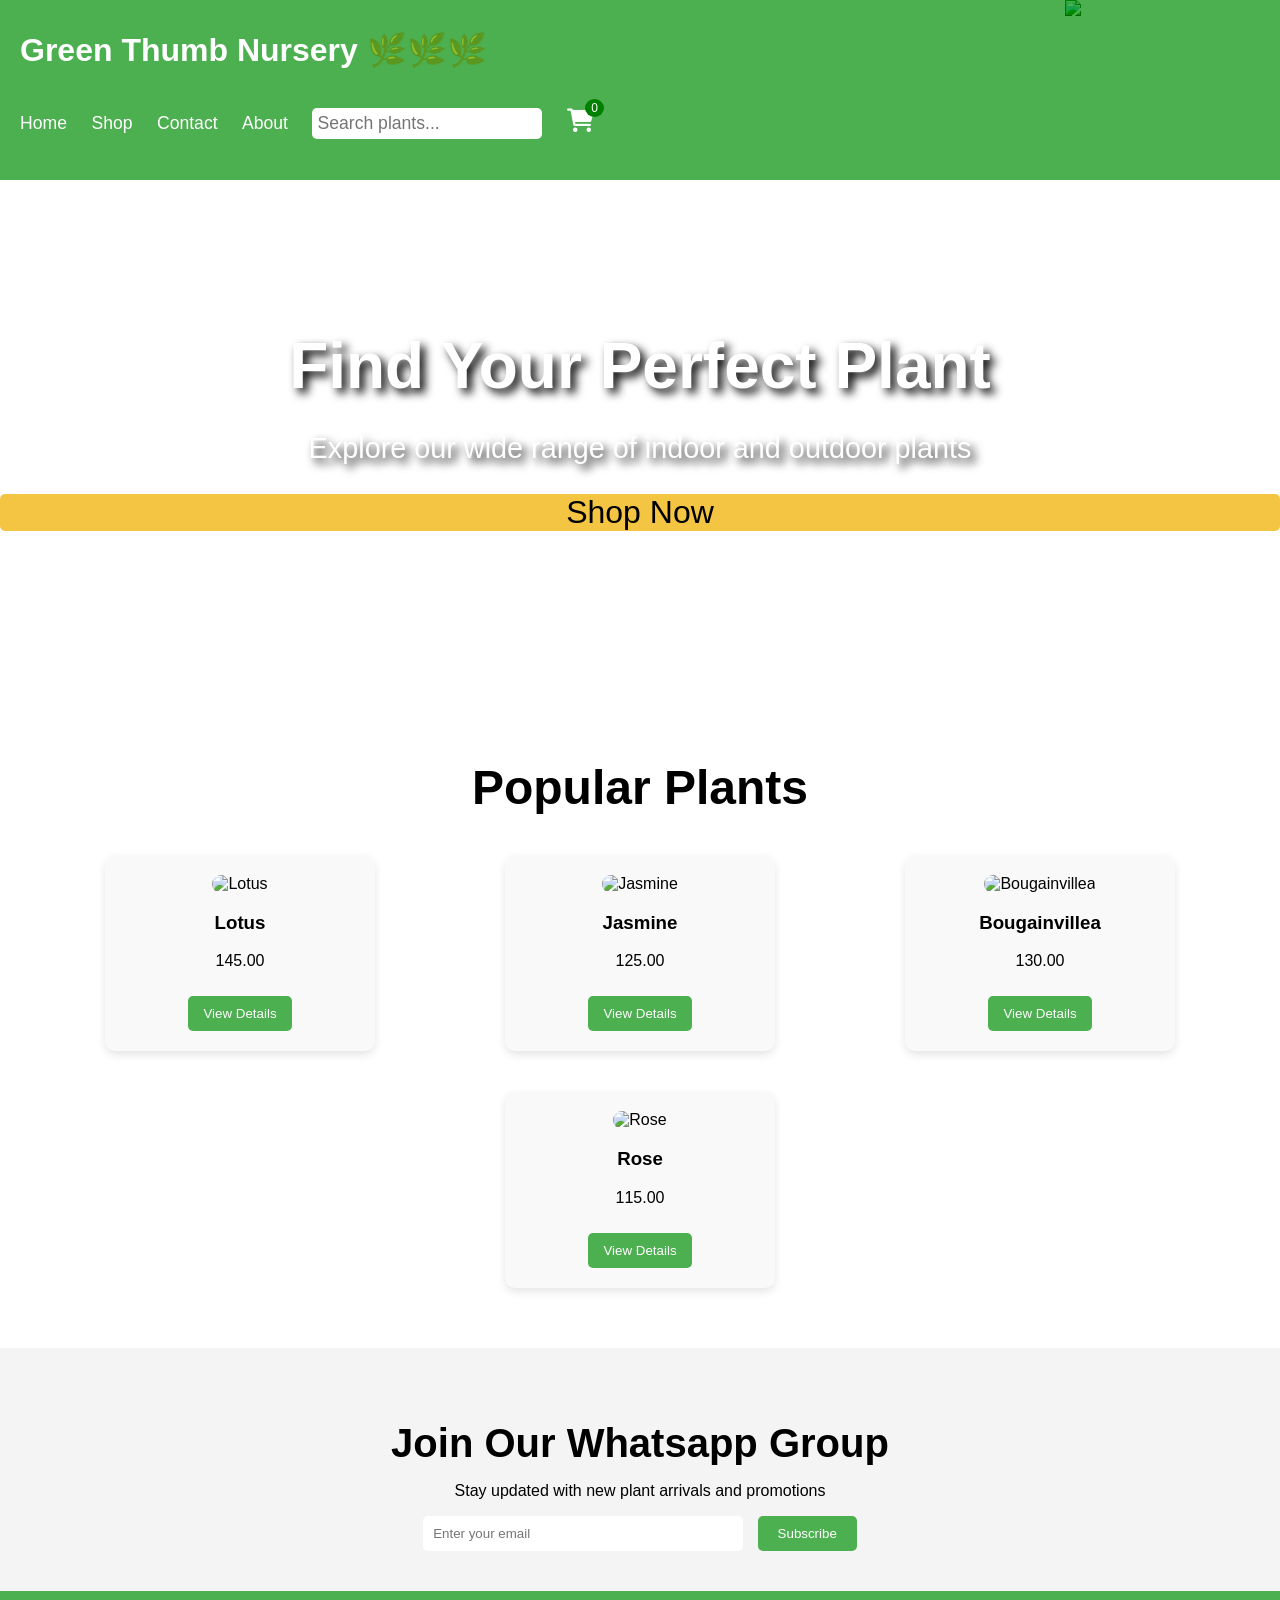
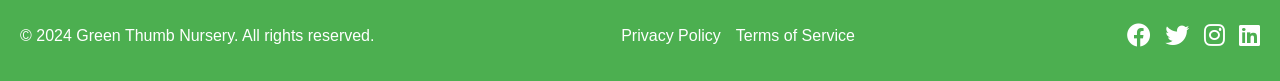
==== index.html @ d9c715cd "Refactor index.html for improved structure Updated HTML structure and fixed formatting issues." ====
<!DOCTYPE html>
<html lang="en">    
<head>
    <meta charset="UTF-8">
    <meta name="viewport" content="width=device-width, initial-scale=1.0">
    <title>Green Thumb Nursery</title>
    <link rel="stylesheet" href="style.css">
    <link rel="stylesheet" href="https://cdnjs.cloudflare.com/ajax/libs/font-awesome/6.0.0-beta3/css/all.min.css">
</head>
<body>

 
    
    <header>
        <div class="navbar">
            <h1>Green Thumb Nursery 🌿🌿🌿</h1>
            <nav> 
                <ul>
                    <li><a href="index.html">Home</a></li>
                    <li><a href="shop.html">Shop</a></li>
                    <li><a href="contact.html">Contact</a></li>
                    <li><a href="about.html">About</a></li>
                    <li><input type="text" placeholder="Search plants..."></li>
                   <li class="cart-icon"><a href="cart.html"><i class="fas fa-shopping-cart"></i><span class="cart-count">0</span></a></li>
                    
                </ul>
                
            </nav>
             

        </div> 

            <img src="images/banner.jpg" alt="Green Thumb Nursery Logo" class="thumb-image">
       
    </header>
    
    

   
    <section class="banner">
        <h2>Find Your Perfect Plant</h2>
        <p>Explore our wide range of indoor and outdoor plants</p>
        <a href="#" class="cta-btn">Shop Now</a>
    </section>

    
    <section class="products">
        <h2>Popular Plants</h2>
        <div class="product-container">
            <div class="product">
                <img src="images/Lotus.jpg" alt="Lotus">
                <h3>Lotus </h3>
                <p>145.00</p>
                <button class="view-btn">View Details</button>
            </div>
            <div class="product">
                <img src="images/Jasmine.jpg" alt="Jasmine">
                <h3>Jasmine</h3>
                <p>125.00</p>
                <button class="view-btn">View Details</button>
            </div>
            <div class="product">
                <img src="images/Bougainvillea.jpg" alt="Bougainvillea">
                <h3>Bougainvillea</h3>
                <p>130.00</p>
                <button class="view-btn">View Details</button>
            </div>
            <div class="product">
                <img src="images/Rose.jpg" alt="Rose">
                <h3>Rose</h3>
                <p>115.00</p>
                <button class="view-btn">View Details</button>
            </div>
        </div>
    </section>

    
    <section class="newsletter">
        <h2>Join Our Whatsapp Group</h2>
        <p>Stay updated with new plant arrivals and promotions</p>
        <input type="email" placeholder="Enter your email">
        <button class="subscribe-btn">Subscribe</button>
    </section>

    
    <footer>
        <div class="footer-content">
            <p>&copy; 2024 Green Thumb Nursery. All rights reserved.</p>
            <ul class="footer-links">
                <li><a href="#">Privacy Policy</a></li>
                <li><a href="#">Terms of Service</a></li>
            </ul>
            <div class="social-icons">
                <a href="https://www.facebook.com/sunilkumar.saroj.75457/"><i class="fab fa-facebook"></i></a>

                <a href="https://x.com/home"><i class="fab fa-twitter"></i></a>

                <a href="https://www.instagram.com/sunil_kumar11qq11/"><i class="fab fa-instagram"></i></a>
                
                <a href="https://www.linkedin.com/feed/"><i class="fab fa-linkedin"></i></a>
               
            </div>
        </div>
    </footer>

   
</body>
</html>
---- style.css ----
body {
    font-family: 'Arial', sans-serif;
    margin: 0;
    padding: 0;
    box-sizing: border-box;
}
nav {
    display: flex;
    justify-content:space-between;
}


header {
    background-color: #4CAF50;
    color: rgb(255, 255, 255);
    display: flex;
    justify-content:space-between;
}


.thumb-image {
    mix-blend-mode: color-burn;
    height: 180px;
    width: auto;
    
}

.navbar h1 {
    display: inline-block;
    font-size: 2rem;
}

.navbar {
    padding: 10px 20px;
}

ul {
    list-style: none;
    display: inline-block;
    padding: 0;
}

ul li {
    display: inline-block;
    margin-right: 20px;
}

nav ul li a, input[type="text"] {
    color: white;
    text-decoration:none;
    font-size: 1.1rem;
}

input[type="text"] {
    padding: 5px;
    border:none;
    border-radius: 5px;
    color: black;
}

.fas, .fab {
    color: white;
    font-size: 1.5rem;
}



.banner {
    background-image: url('images/nursery-banner.jpg');
    background-size: cover;
    background-position: center;
    height: 500px;
    text-align: center;
    display: flex;
    flex-direction: column;
    justify-content: center;
    color: white;
}

.banner h2 {
    font-size: 4rem;
    margin: 0;
    text-shadow: 5px 5px 10px rgba(0, 0, 0, 10.5); 

}

.banner p {
    font-size: 1.8rem;
    text-shadow: 5px 5px 10px rgba(0, 0, 0, 10.5);
}

.cta-btn {
    display: inline-block;
    padding: 10px 20px#f4c542;
    background-color: #f4c542;
    color: black;
    text-decoration: none;
    border-radius: 5px; 
    font-size: 2rem;
    margin-top: 0px;
}

.cta-btn:hover {
    background-color: #17ab35;
    transform: scale(1.05);
    transition: 0.3s;
}


.products {
    padding: 40px;
    text-align: center;
}

.products h2 {
    font-size: 3rem;
    margin-bottom: 20px;
}

.product-container {
    display: flex;
    justify-content: space-around;
    flex-wrap: wrap;
}

.product {
    width: 230px;
    margin: 20px;
    padding: 20px;
    background-color: #f9f9f9;
    box-shadow: 0 4px 8px rgba(0, 0, 0, 0.1);
    border-radius: 10px;
    transition: transform 0.3s;
}

.product:hover {
    transform: scale(1.05);
}

.product img {
    width: 100%;
    border-radius: 10px;
}

.view-btn {
    margin-top: 10px;
    padding: 10px 15px;
    background-color: #4CAF50;
    color: white;
    border: none;
    border-radius: 5px;
    cursor: pointer;
    transition: background-color 0.3s;
}

.view-btn:hover {
    background-color: #45a049;
}


.newsletter {
    padding: 40px;
    background-color: #f4f4f4;
    text-align: center;
}

.newsletter h2 {
    font-size: 2.5rem;
    margin-bottom: 10px;
}

.newsletter input[type="email"] {
    padding: 10px;
    width: 300px;
    border: none;
    border-radius: 5px;
    margin-right: 10px;
}

.subscribe-btn {
    padding: 10px 20px;
    background-color: #4CAF50;
    color: white;
    border: none;
    border-radius: 5px;
    cursor: pointer;
    transition: background-color 0.3s;
}

.subscribe-btn:hover {
    background-color: #45a049;
}


footer {
    background-color:#4CAF50;
    color: white;
    padding: 20px;
    text-align: center;
}

.footer-content {
    display: flex;
    justify-content: space-between;
    align-items: center;
    flex-wrap: wrap;
}

.footer-links {
    list-style: none;
    padding: 0;
    display: flex;
}

.footer-links li {
    margin-right: 15px;
}

.footer-links li a {
    color: white;
    text-decoration: none;
}

.footer-links li a:hover {
    text-decoration: underline;
}

.social-icons a {
    color: white;
    margin-left: 10px;
    font-size: 1.5rem;
}

.social-icons a:hover {
    color: #f4c542;
}

.cart-icon{
    position: relative;
    list-style: none;
}

.cart-icon a{
    color: black;
    font-size: 24px;
    text-decoration: none;
}

.cart-count{
    position: absolute;
    top: -8px;
    right: -10px;
    background: green;
    color: white;
    border-radius: 50%;
    padding: 2px 6px;
    font-size: 12px;
}
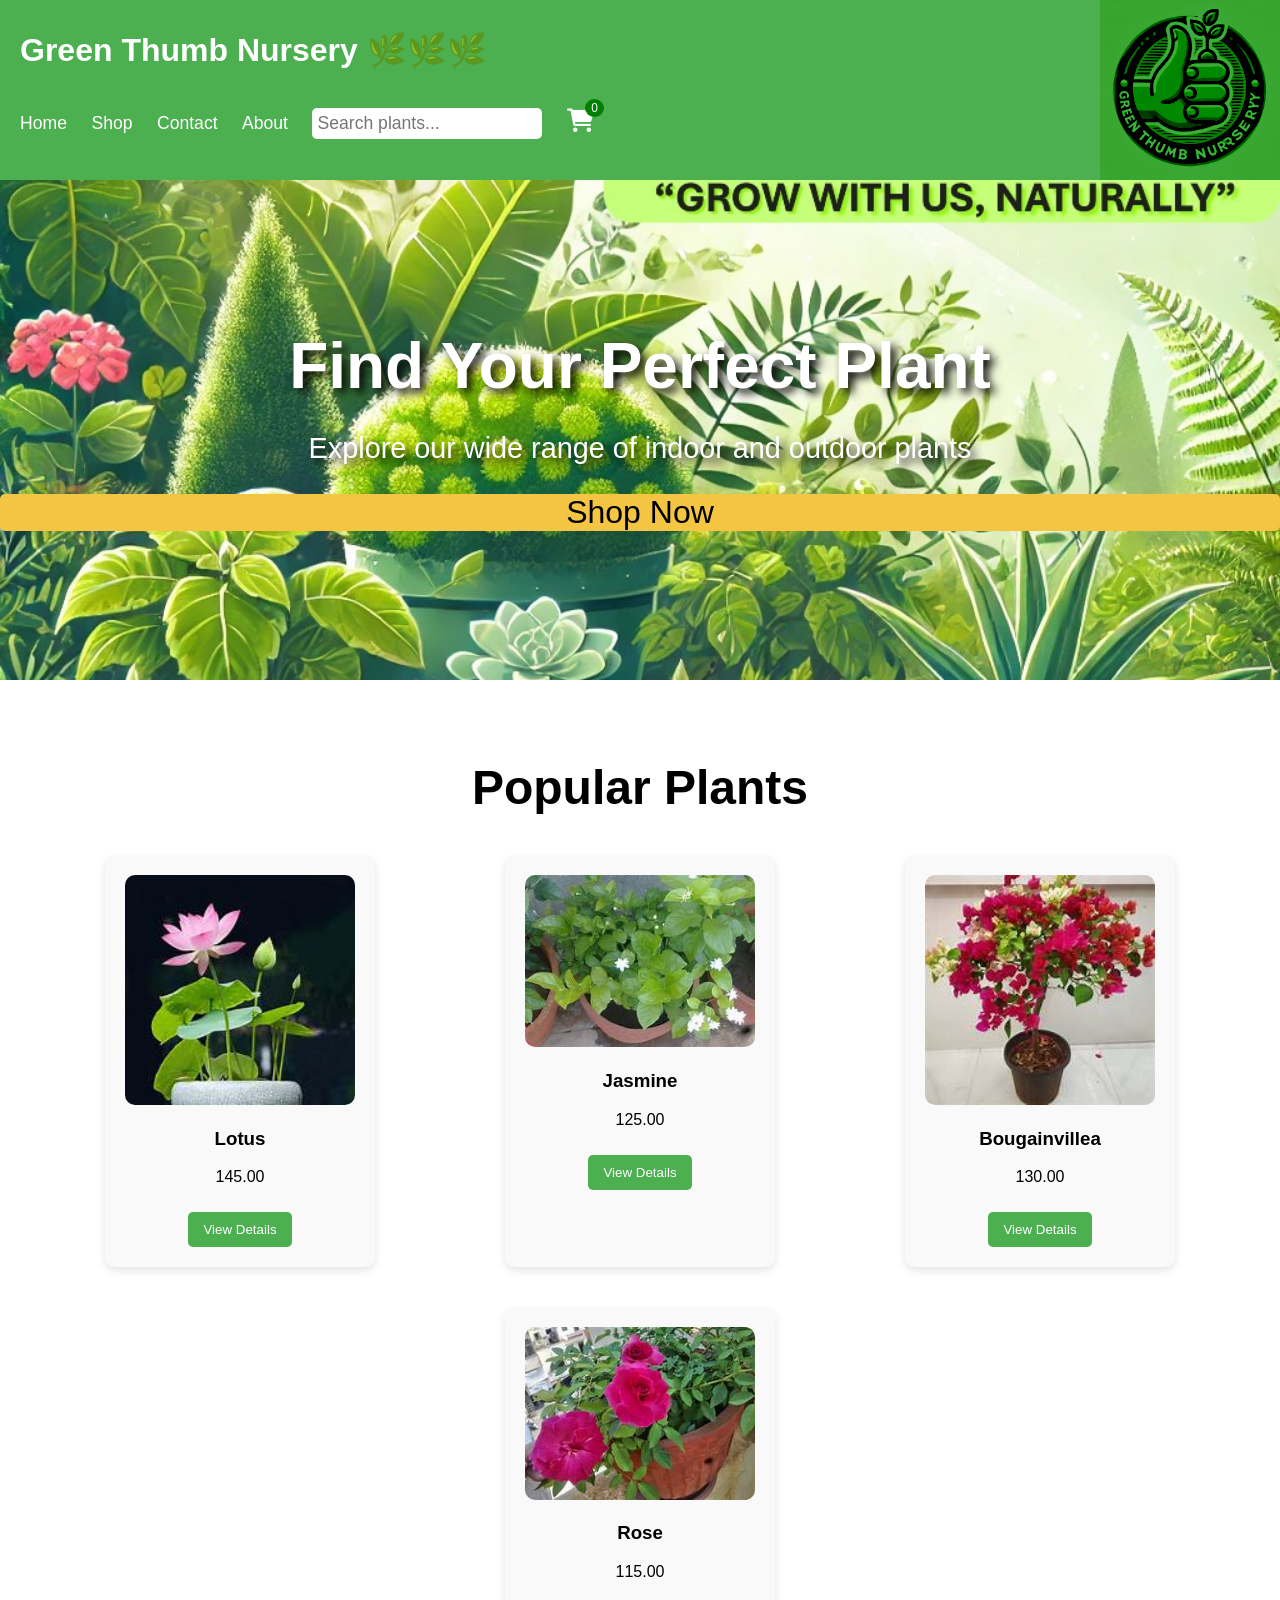
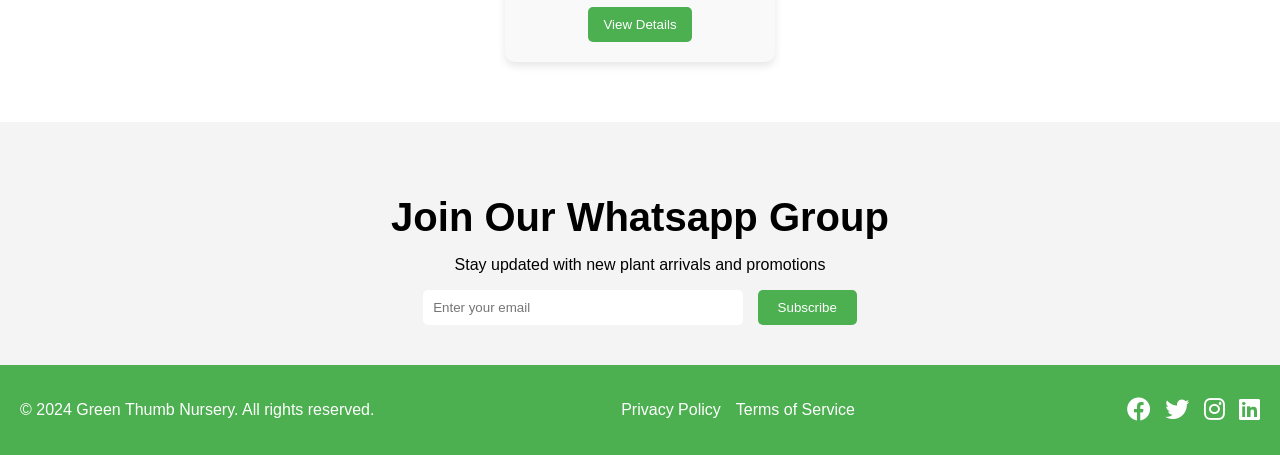
==== commit 41924e2b: "Fix HTML encoding issues in index.html" ====
(no text change in the page or its own stylesheets)
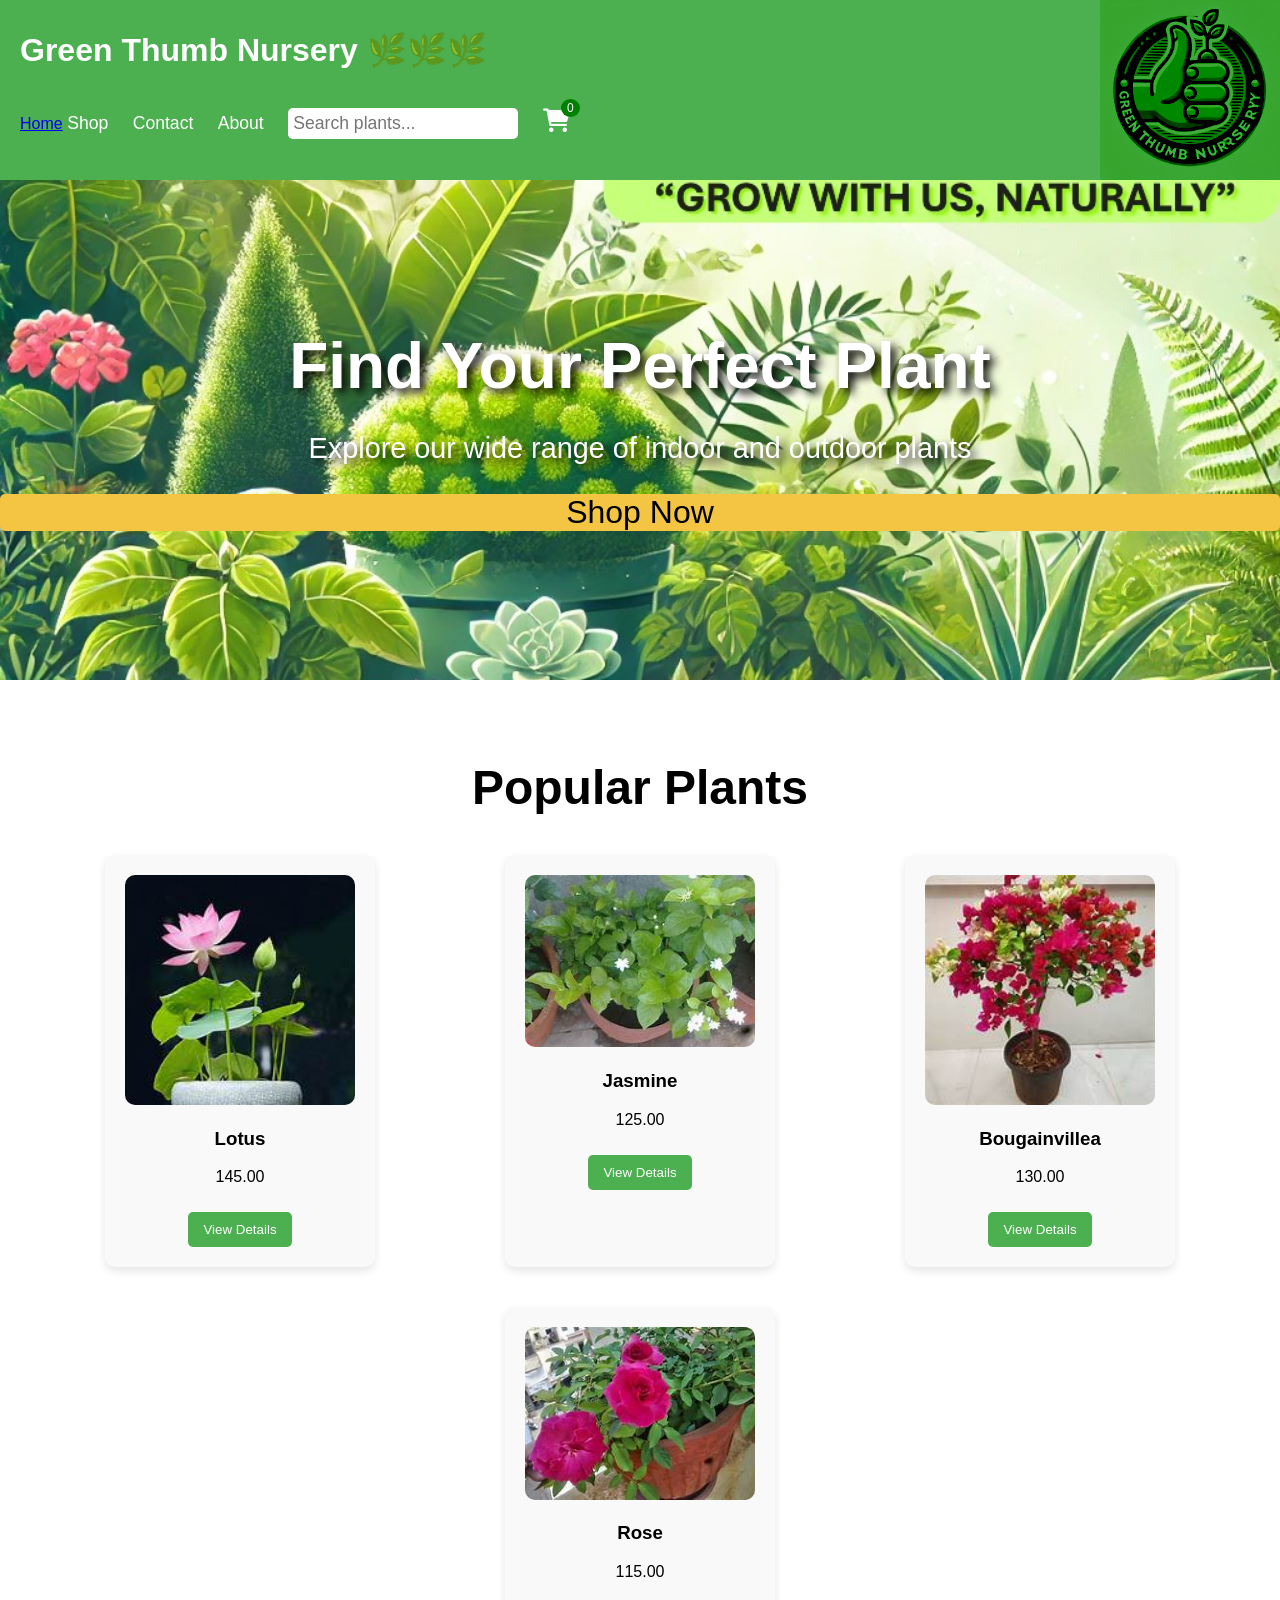
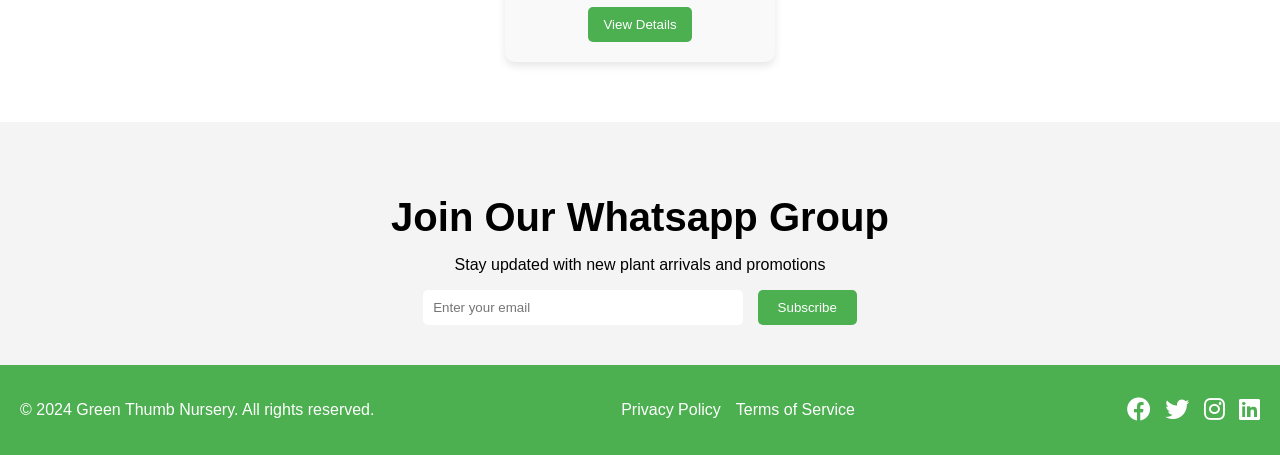
==== commit 817261e3: "Fix HTML structure and update links" ====
--- a/index.html
+++ b/index.html
@@ -9,14 +9,13 @@
 </head>
 <body>
 
- 
     
     <header>
         <div class="navbar">
             <h1>Green Thumb Nursery 🌿🌿🌿</h1>
             <nav> 
                 <ul>
-                    <li><a href="index.html">Home</a></li>
+                    <a href="/Green-Thumb-Nursery/index.html">Home</a>
                     <li><a href="shop.html">Shop</a></li>
                     <li><a href="contact.html">Contact</a></li>
                     <li><a href="about.html">About</a></li>
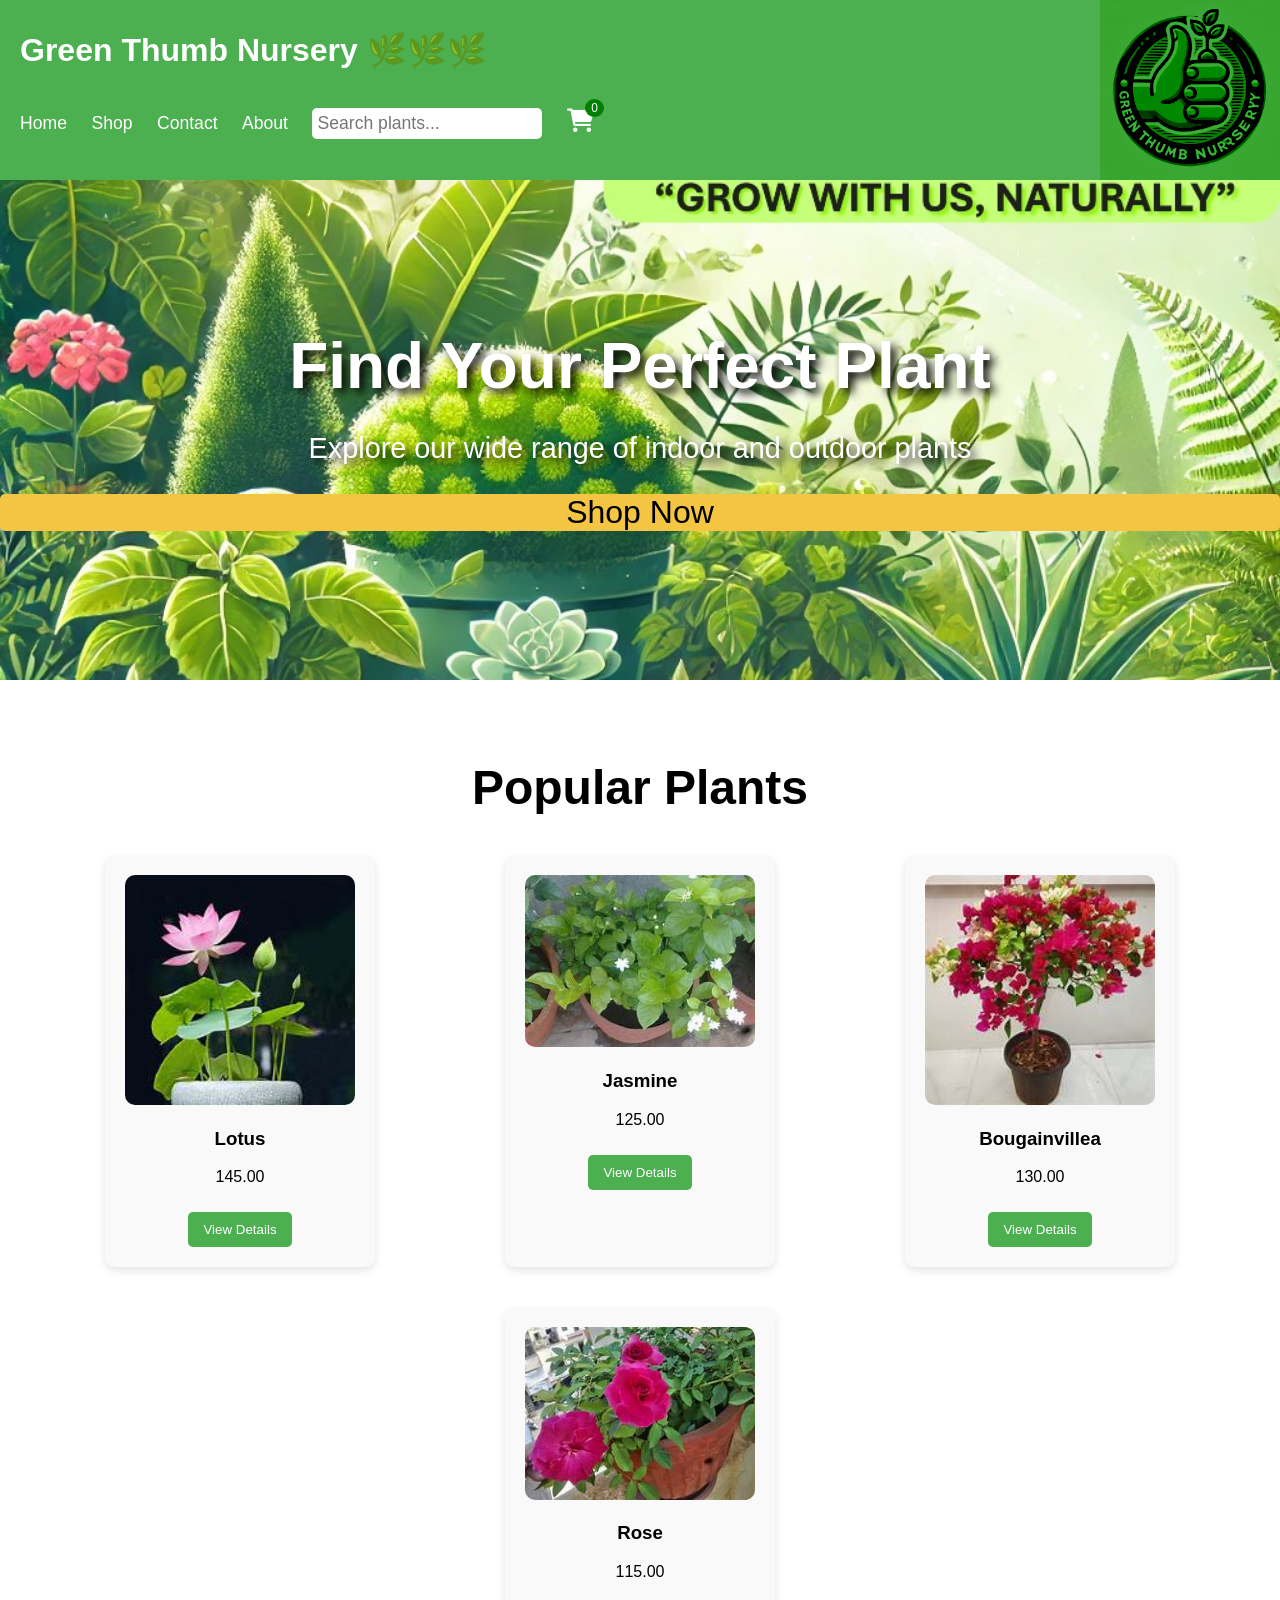
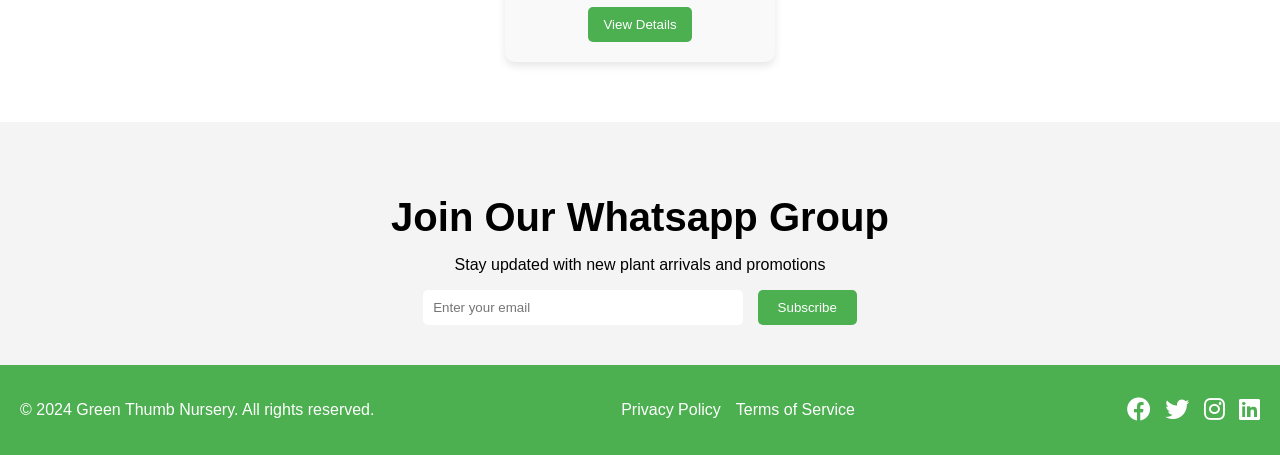
==== commit 19264b81: "Fix HTML encoding issues in index.html" ====
--- a/index.html
+++ b/index.html
@@ -15,10 +15,10 @@
             <h1>Green Thumb Nursery 🌿🌿🌿</h1>
             <nav> 
                 <ul>
-                    <a href="/Green-Thumb-Nursery/index.html">Home</a>
-                    <li><a href="shop.html">Shop</a></li>
-                    <li><a href="contact.html">Contact</a></li>
-                    <li><a href="about.html">About</a></li>
+                    <li><a href="/Green-Thumb-Nursery/index.html">Home</a></li>
+                    <li><a href="/Green-Thumb-Nursery/shop.html">Shop</a></li>
+                    <li><a href="/Green-Thumb-Nursery/contact.html">Contact</a></li>
+                    <li><a href="/Green-Thumb-Nursery/about.html">About</a></li>
                     <li><input type="text" placeholder="Search plants..."></li>
                    <li class="cart-icon"><a href="cart.html"><i class="fas fa-shopping-cart"></i><span class="cart-count">0</span></a></li>
                     
